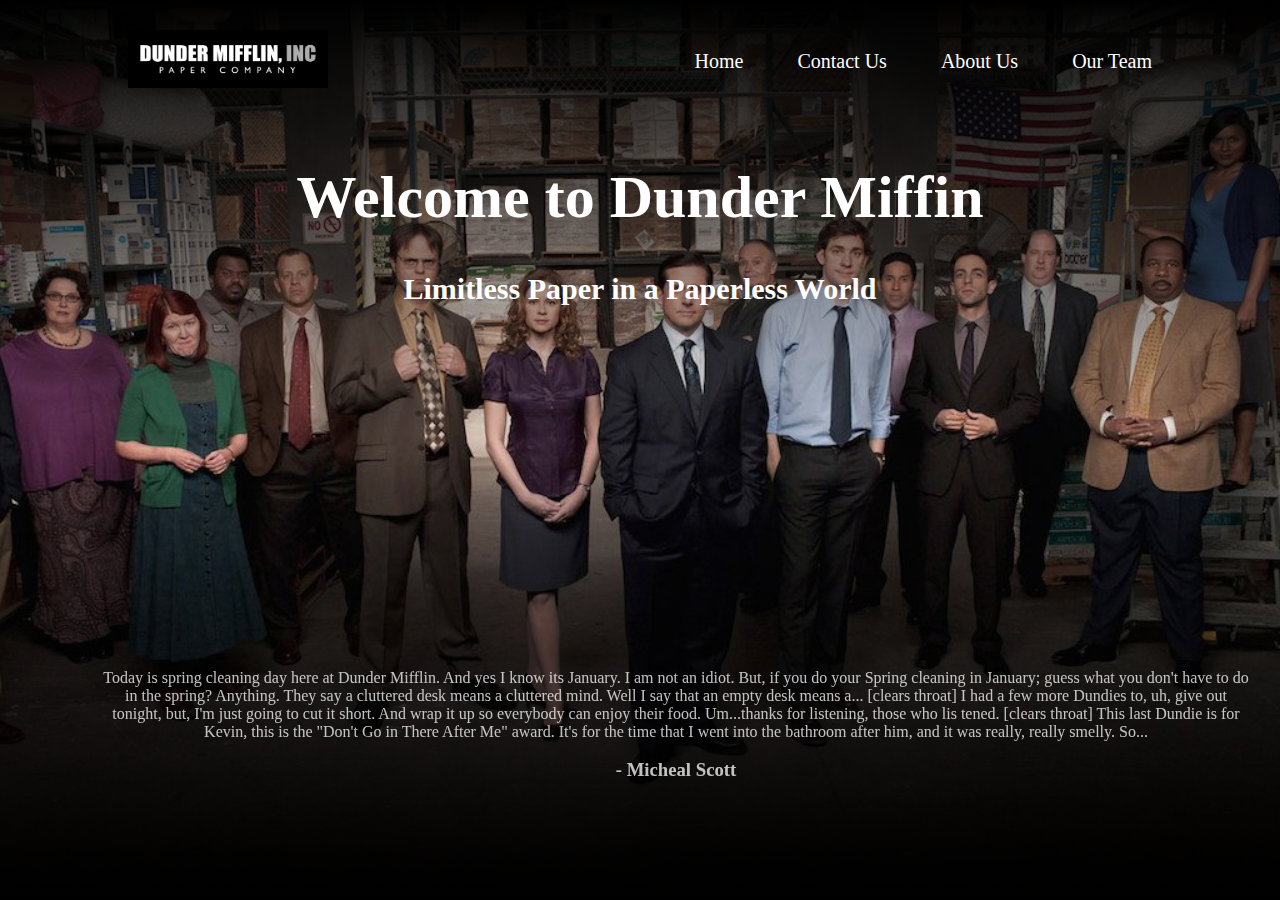
==== index.html @ ece9a0ae "change 01" ====
<!DOCTYPE html>
<html lang="en">

<head>
    <meta charset="UTF-8">
    <meta http-equiv="X-UA-Compatible" content="IE=edge">
    <meta name="viewport" content="width=device-width, initial-scale=1.0">
    <title>Dunder Miffin, Inc.</title>
    <link rel="stylesheet" type="text/css" href="styles.css">
</head>

<body>
    <div class="banner">
        <div class="navbar">
            <a href="index.html"><img src="Images/logo.jpg" class="logo"></a>
                <ul>
                    <li><a class="white" href="index.html">Home</a></li>
                    <li><a class="white" href="Contact.html">Contact Us</a></li>
                    <li><a class="white" href="aboutUs.html">About Us</a></li>
                    <li><a class="white" href="Team.html">Our Team</a></li>
                </ul>    
        </div>      
        <h1 class="title white">Welcome to Dunder Miffin</h1>
        <h2>Limitless Paper in a Paperless World</h2>
        <div class="qoute-homepage">
            <p class="paragraph">
                Today is spring cleaning day here at Dunder Mifflin. And yes I know its January. I am not an idiot. But,
                if you do your Spring cleaning in January; guess what you don't have to do in the spring?  Anything.
                They say a cluttered desk means a cluttered mind.  Well I say that an empty desk means a...  [clears throat]
                I had a few more Dundies to, uh, give out tonight, but, I'm just going to cut it short. And wrap it up so everybody can enjoy their food.
                Um...thanks for listening, those who lis tened. [clears throat] This last Dundie is for Kevin, this is the "Don't Go in There After Me" award.
                It's for the time that I went into the bathroom after him, and it was really, really smelly. So...
            </p>
            <h3>
                - Micheal Scott
            </h3>
        </div>        
    </div>
    
</body>

</html>
---- styles.css ----
body{
    font-family: poppins;
    margin: 0px;
}
.banner{
    width: 100%;
    height: 100vh;
    background-image:linear-gradient(rgba(0,0,0,1), rgba(0,0,0,0),rgba(0,0,0,1)),url(/Images/WholeTeam.jpg);
    background-size: cover;
    background-position: center;
    text-align: center;
    color: white;
}
.banner-contact-us{
    background-image:linear-gradient(rgba(0,0,0,1), rgba(0,0,0,0),rgba(0,0,0,1)),url(/Images/banner.jpg);
}
.banner-about-us{
    background-image:linear-gradient(rgba(0,0,0,0.75), rgba(0,0,0,0),rgba(0,0,0,0.75)),url(/Images/About.jpg);
}
.navbar{
    width: 80%;
    margin: auto;
    padding: 30px 0;
    display: flex;
    align-items: center;
    justify-content: space-between;
}
.logo{
    width: 200px;
    cursor: pointer;
}
.navbar ul li{
    list-style: none;
    display: inline-block;
    margin-left: 50px;
}
a{
    text-decoration: none;
    font-size: 20px;
}
a.white{
    color: white;
}
a.black{
    color: black;
}
.title{
    font-size: 60px;
    text-align: center;
}
.title.white{
    color: white;
}
.title.black{
    color: black;
}
h2{
    font-size: 30px;
    margin: 0px;
    text-align: center;
    padding-bottom: 30px;
}
.paragraph{
    font-size: 16px;
    font-style: normal;
}
.qoute-homepage{
    position: fixed;
    bottom: 0;
    padding: 100px;
    min-width: 90%;
    margin: auto;
    opacity: 75%;
}
input[type=text], input[type=email]{
    font-size: 20px;
    padding: 10px;
    border-radius: 12px;
    border-color: rgba(0, 0, 0, 0.25);
    margin-bottom: 15px;
}
label{
    font-size: 20px;
    margin-top: 30px;
    margin-bottom: 10px;
    color: black;
    text-align: left;
}
.form-block button{
    font-size: 20px;
    background-color: #008844;
    color: white;
    padding: 15px 50px;
    border: none;
    border-radius: 12px;
    cursor: pointer;            
    margin-top: 40px;
}
.contact-us-form{
    width: 30%;
    margin: auto;
}
.form-block{  
    display: grid;
    margin: auto;
    background-color: rgb(243, 243, 243);
    padding: 30px;
    border-radius: 24px;
}
.Message{
    font-size: 20px;
    padding: 10px;
    border-radius: 12px;
    border-color: rgba(0, 0, 0, 0.25);
}
.card {
    width: 350px;
    border-radius: 32px;
    background-color: rgb(243, 243, 243);
    box-shadow: 0px 0px 5px 0px rgba(0, 0, 0, 0.4);
    margin: 20px;
    margin-bottom: 30px;
    padding: 10px;
}
.card-img {
    border-radius: 28px;
    border-color: gray;
}
.container {
    padding: 0px 20px;
}
hr{
    width: 90%;
    background: linear-gradient(to right, white,black,white);
    height: 1px;
    border: none;
    margin-top: 50px;
    margin-bottom: 50px;
}
.grid{
    width: 90%;
    margin: auto;
}
.category{
    display: flex;
    justify-content: center;
    flex-direction: row;
}

/* MODAL STYLES */
.close-button{
    border: none;
    border-radius: 100%;
    background-color: white;
    cursor: pointer;
}
.fa-solid{
    color: red;
    font-size: 32px;
}
.modal-container{
    display: flex;
    align-items: center;
    justify-content: center;
    position: fixed;
    top: 0px;
    left: 0;
    width: 100vw;
    height: 100vh;
    background-color: rgba(0, 0, 0, 0.5);
    visibility: hidden;
    z-index: 10;
}
.show-modal{
    visibility: visible !important;
    z-index: 10;
}
.modal{
    background-color: white;
    color: black;
    width: 450px;
    max-width: 80%;
    border: none;
    border-radius: 24px;
}
.modal h1{
    margin: 0;
}
.modal p{
    padding-bottom: 20px;
}
.modal-header{
    display: flex;
    align-items: center;
    justify-content: space-between;
    padding: 20px;
}
/* Lotie Animation */
.animation{
    display: flex;
    align-items: center;
    padding-left: 75px;
    padding-right: 75px;
    margin: 0;
}

/* Tabs (About Us) */
.about-us-tabs{
    width: 80%;
    margin: auto;
}
.btn-block{
    display: flex;
    background-color: rgb(253, 253, 253);
    padding: 5px;
    border: none;
    border-radius: 24px;
}
.tab-btn{
    font-size: 20px;
    background-color: #ffffff;
    color: rgb(0, 0, 0);
    padding: 10px 30px;
    border: none;
    border-radius: 24px;
    cursor: pointer;
    margin-right: 5px;
}
.content{
    background-color: aliceblue;
    border: none;
    border-radius: 24px;
    padding: 15px;
    margin-top: 10px;
}
/* .text-area{
    float: left;
} */
.content p{
    color: #000000bd;
    text-align: left;
    margin: none;
    width: 850px;
    min-height: 280px;
}
.content h4{
    color: #000000;
    text-align: left;
    margin: none;
    font-size: 24px;
}
.tab-img{
    width: 600px;
    border: none;
    border-radius: 16px;
    /* float: right; */
    position: fixed;
    top: 372px;
    right: 205px;
}

/* hide content */
.content {
    display: none;
  }
  .tab-btn.active {
    background-color: #68e491;
  }
  .content.active {
    display: block;
  }
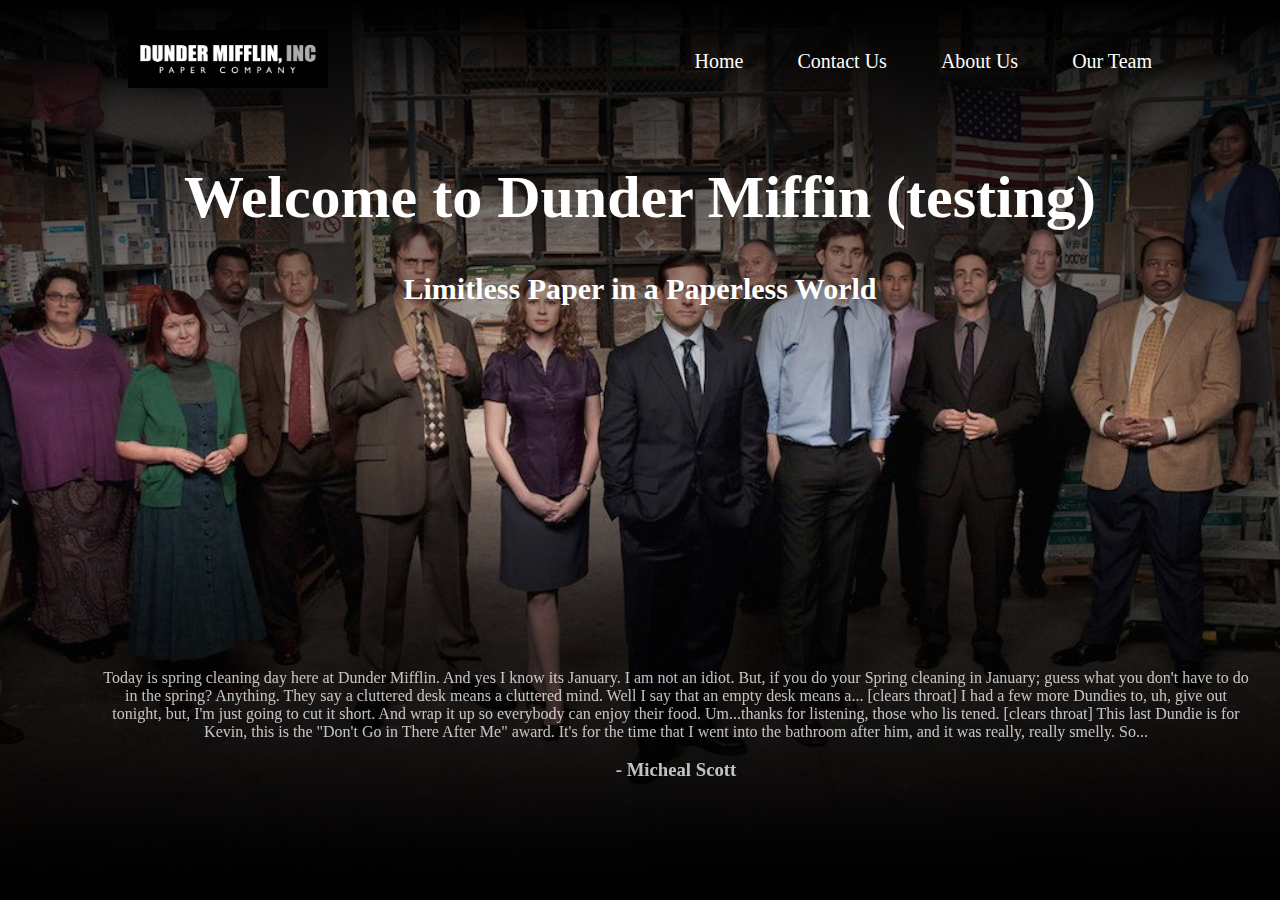
==== commit f7c64692: "Test" ====
--- a/index.html
+++ b/index.html
@@ -20,7 +20,7 @@
                     <li><a class="white" href="Team.html">Our Team</a></li>
                 </ul>    
         </div>      
-        <h1 class="title white">Welcome to Dunder Miffin</h1>
+        <h1 class="title">Welcome to Dunder Miffin (testing)</h1>
         <h2>Limitless Paper in a Paperless World</h2>
         <div class="qoute-homepage">
             <p class="paragraph">
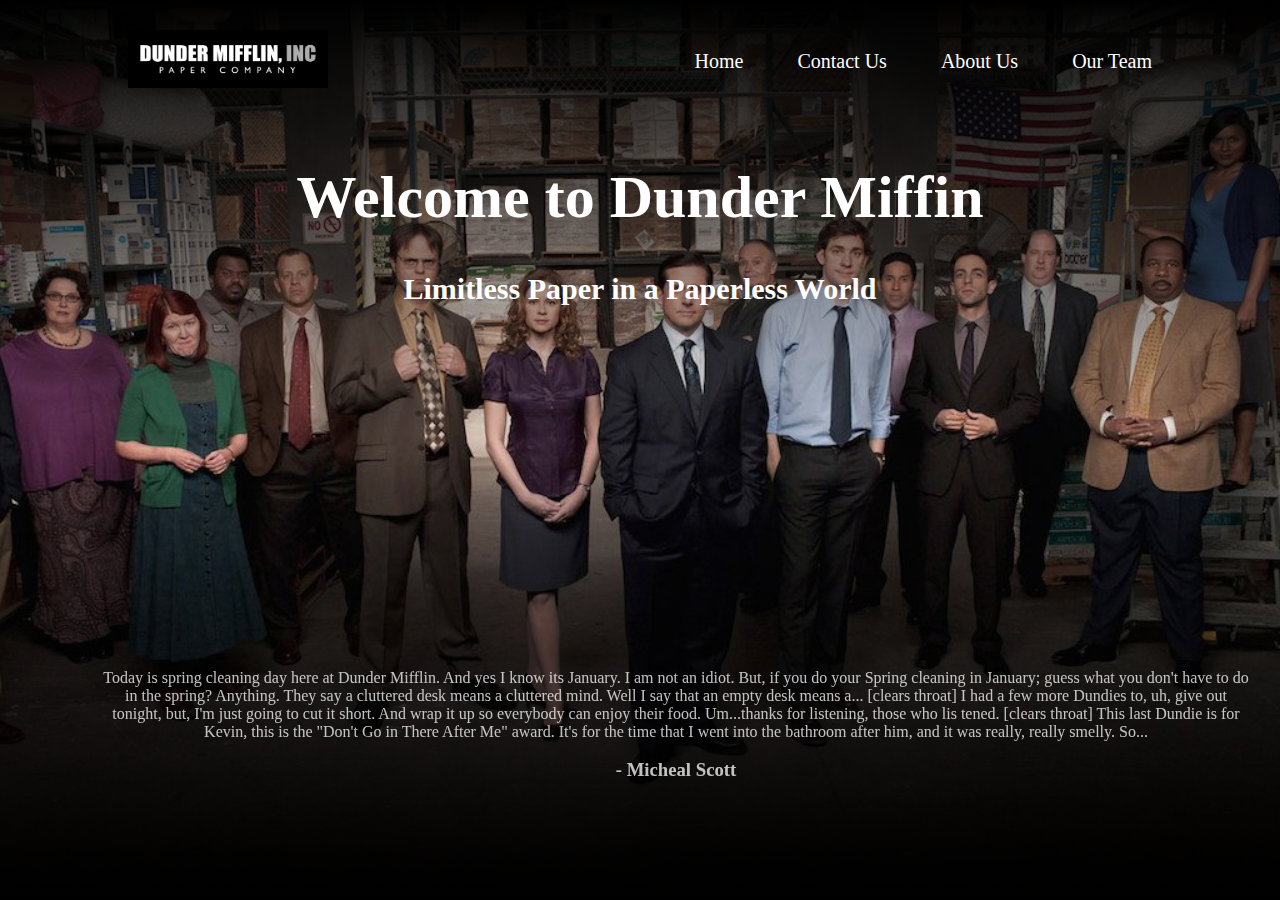
==== commit cfcdffe5: "change 02" ====
--- a/index.html
+++ b/index.html
@@ -20,7 +20,7 @@
                     <li><a class="white" href="Team.html">Our Team</a></li>
                 </ul>    
         </div>      
-        <h1 class="title">Welcome to Dunder Miffin (testing)</h1>
+        <h1 class="title">Welcome to Dunder Miffin</h1>
         <h2>Limitless Paper in a Paperless World</h2>
         <div class="qoute-homepage">
             <p class="paragraph">
